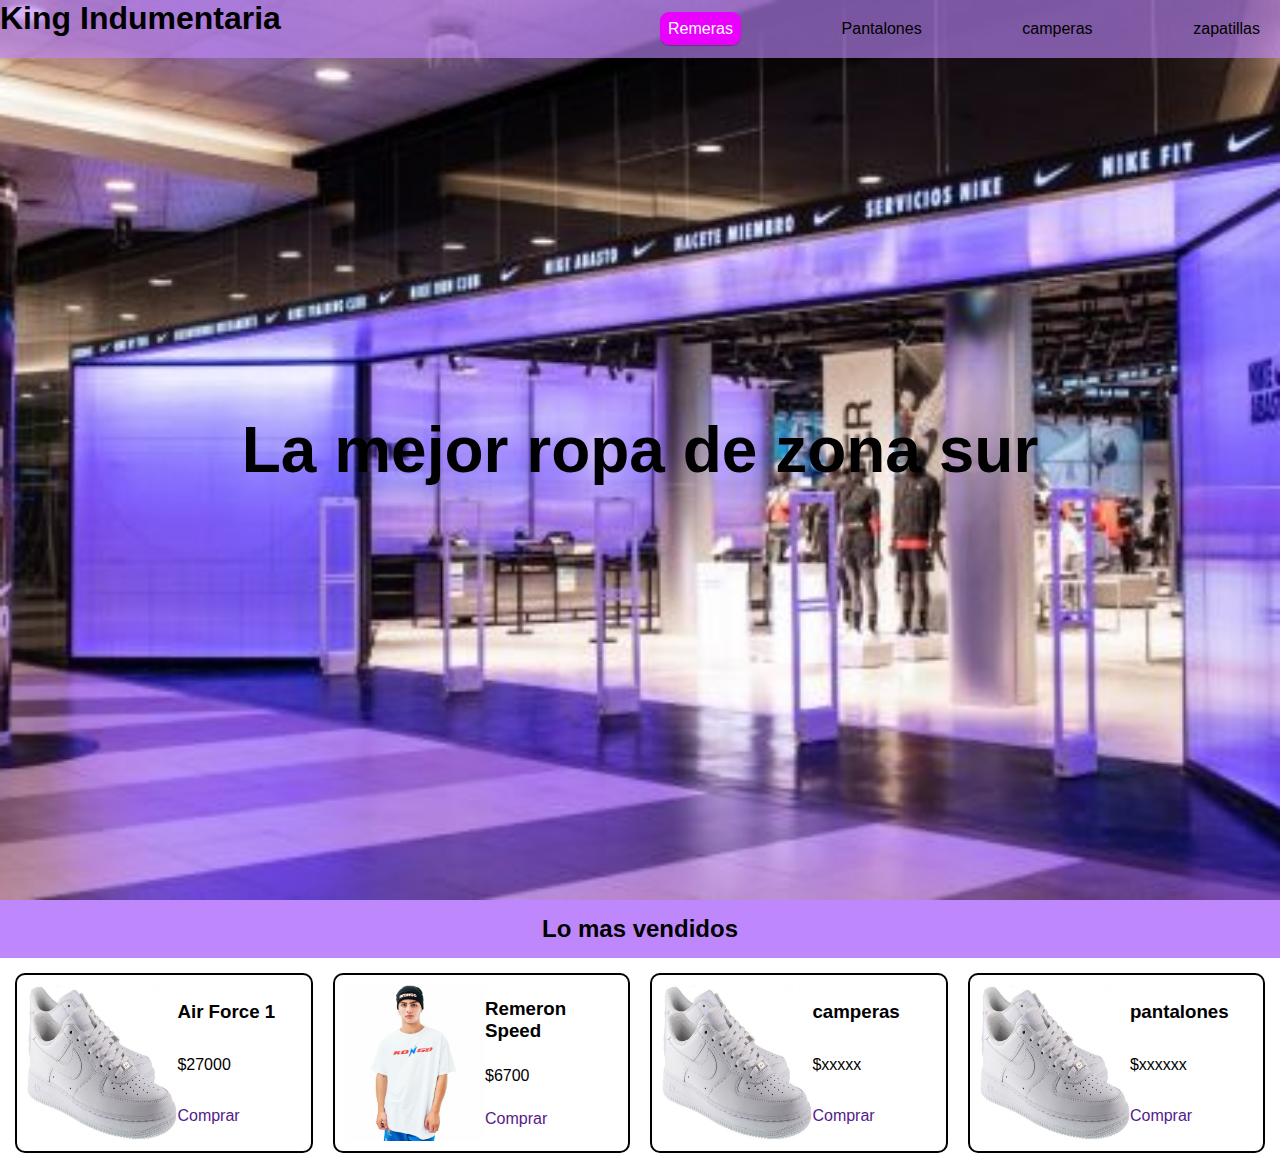
==== index.html @ 805479a5 "primera entrega" ====
<!DOCTYPE html>
<html lang="es">

<head>
    <meta charset="UTF-8">
    <meta http-equiv="X-UA-Compatible" content="IE=edge">
    <meta name="viewport" content="width=device-width, initial-scale=1.0">
    <link rel="stylesheet" href="../css/stiles.css">
    <title>Document</title>
</head>

<body>

    <header class="header">
        <h1 class="header__title"> King Indumentaria</h1>
        <nav class="header__nav">
            <ul>
                <li>
                    <a href="remeras.HTML" class="btnremeras"> Remeras</a>
                </li>
                <li>Pantalones</li>
                <li>camperas</li>
                <li>zapatillas</li>
            </ul>
        </nav>
    </header>

    <main>
        <section class="portada">

            <div class="portada__texto">
                <h1>La mejor ropa de zona sur</h1>
            </div>

        </section>

        <section class="ropa">

            <h2 class="ropa__exito"> Lo mas vendidos</h2>

            <div class="slider">

                <article class="tarjeta">

                    <img src="./ropa/airforce1.jpg" alt="" class="tarjeta__img">

                    <div class="tarjeta__info">

                        <h3 class="tarjeta__nombre"> Air Force 1</h3>

                        <span class="tarjeta__precio"> $27000</span>

                        <a href="" class="btn">Comprar</a>

                    </div>




                </article>

                <article class="tarjeta">

                    <img src="./ropa/kongoremera.jpeg" alt="" class="tarjeta__img">

                    <div class="tarjeta__info">

                        <h3 class="tarjeta__nombre"> Remeron Speed</h3>

                        <span class="tarjeta__precio"> $6700</span>

                        <a href="" class="btn">Comprar</a>

                    </div>




                </article>

                <article class="tarjeta">

                    <img src="./ropa/airforce1.jpg" alt="" class="tarjeta__img">

                    <div class="tarjeta__info">

                        <h3 class="tarjeta__nombre"> camperas</h3>

                        <span class="tarjeta__precio"> $xxxxx</span>

                        <a href="" class="btn">Comprar</a>

                    </div>




                </article>

                <article class="tarjeta">

                    <img src="./ropa/airforce1.jpg" alt="" class="tarjeta__img">

                    <div class="tarjeta__info">

                        <h3 class="tarjeta__nombre"> pantalones</h3>

                        <span class="tarjeta__precio"> $xxxxxx</span>

                        <a href="" class="btn">Comprar</a>

                    </div>




                </article>

            </div>

        </section>


        <section>

        </section>


    </main>

</body>

</html>
---- css/stiles.css ----
* {
    margin: 0;
    padding: 0;
    box-sizing: border-box;
    font-family: 'Segoe UI', Tahoma, Geneva, Verdana, sans-serif;
}

ul {
    list-style: none;
}

a {
    text-decoration: none;
}

/*Header*/

.header {
    background-color: rgba(190, 135, 252, 0.63);
    padding: 10;
    position: absolute;
    top: 0;
    width: 100%;

}

.btnremeras {
    color: white;
    background-color: rgb(234, 0, 255);
    border-radius: 9px;
    padding: 8px 8px;
    text-shadow: 0 1px 0 rgba(255, 255, 255, 0, 3);
    box-shadow: 0 1px 1px rgba(0, 0, 0, 0.3);
}

.btnremeras:hover {
    background-color: rgb(157, 0, 172);
}

.btnremeras:active{
    background-color: rgb(92, 1, 100);
}

.header__title {
    text-align: center;
}

.header__nav ul {
    padding: 20px;
    display: flex;
    justify-content: space-between;


}

@media(min-width:768px) {
    .header {
        display: flex;
        justify-content: space-between;
    }

    .header__nav {
        width: 50%;
    }
}

/* PORTADA */

.portada {
    height: 100vh;
    background-image: url(../ropa/nike.jpg);
    background-position: center;
    background-size: cover;

    display: flex;
    justify-content: center;
    align-items: center;
}

.portada__texto {
    text-align: center;
    font-size: 2rem;
    padding: 15px;
}

/*Mas vendidos*/
.ropa__exito {
    background-color: rgb(190, 135, 252);
    padding: 15px;
    text-align: center;
}

.tarjeta {
    width: 100%;
    border-radius: 10px;
    border: 2px solid black;
    height: 180px;
    padding: 10px;

    display: flex;

}

@media(min-width:768px) {
    .slider {
        padding: 15px;
        display: flex;
        flex-direction: row;
        gap: 20px;
        overflow: auto;
    }

}

.tarjeta__info {
    display: flex;
    flex-direction: column;
    justify-content: space-around;

}

.tarjeta__img {
    width: 55%;
}
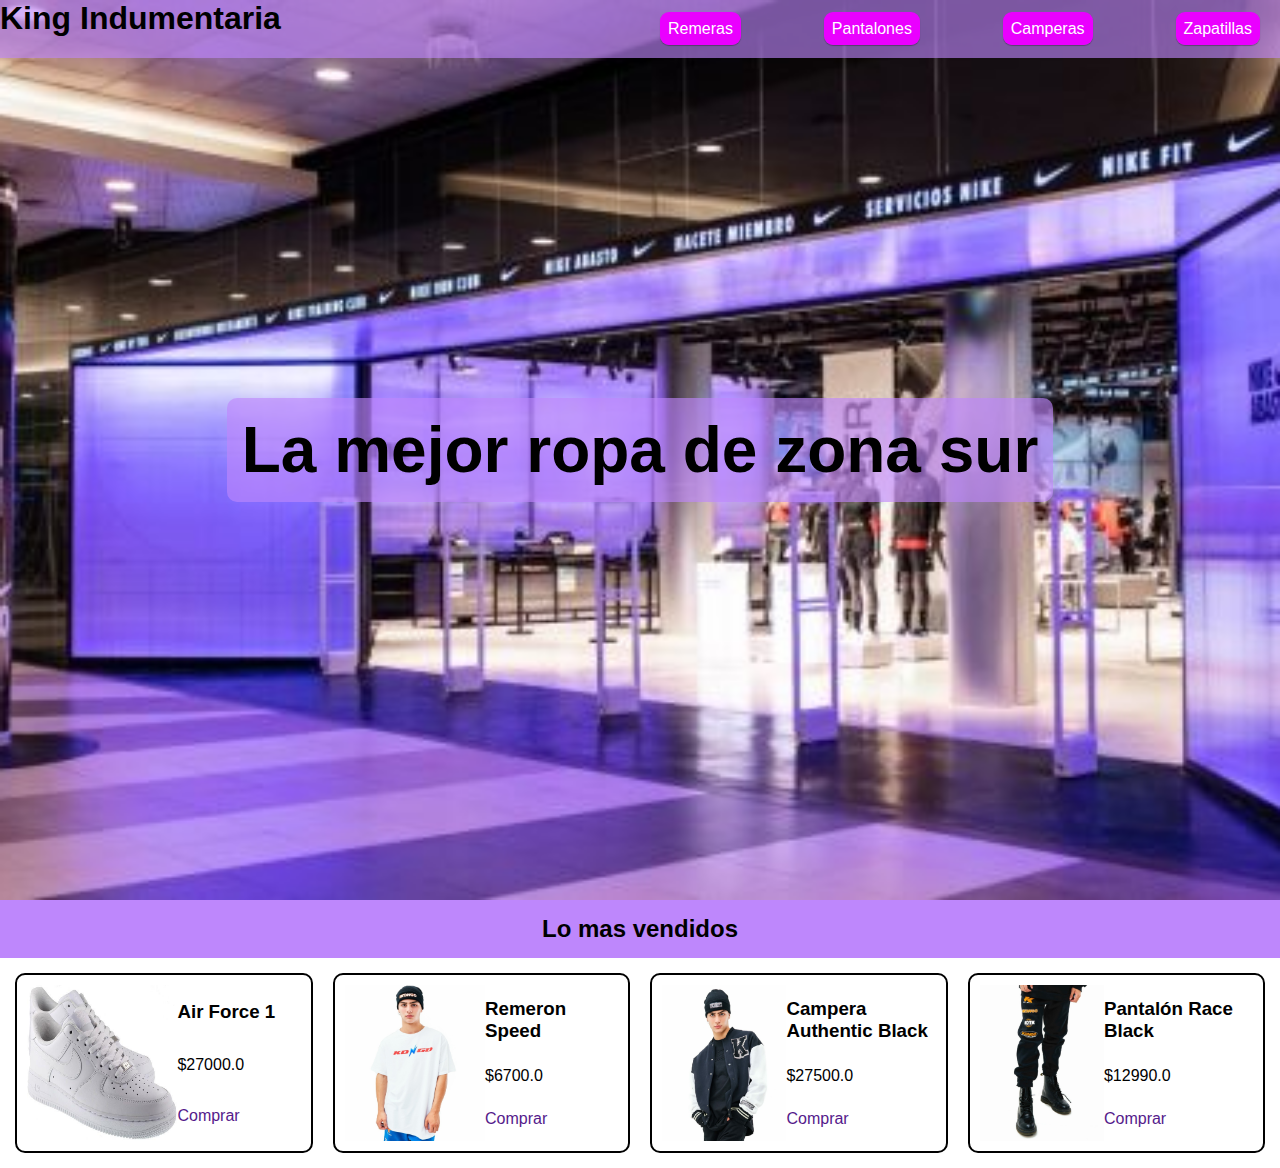
==== commit fe2756bc: "tercera" ====
--- a/index.html
+++ b/index.html
@@ -6,7 +6,7 @@
     <meta http-equiv="X-UA-Compatible" content="IE=edge">
     <meta name="viewport" content="width=device-width, initial-scale=1.0">
     <link rel="stylesheet" href="../css/stiles.css">
-    <title>Document</title>
+    <title>Preentrega3</title>
 </head>
 
 <body>
@@ -18,9 +18,15 @@
                 <li>
                     <a href="remeras.HTML" class="btnremeras"> Remeras</a>
                 </li>
-                <li>Pantalones</li>
-                <li>camperas</li>
-                <li>zapatillas</li>
+                <li>
+                    <a href="pantalones.html" class="btnremeras" >Pantalones</a>
+                </li>
+                <li>
+                    <a href="camperas.html" class="btnremeras"> Camperas</a>
+                </li>
+                <li>
+                    <a href="zapatillas.html" class="btnremeras"> Zapatillas</a>
+                </li>
             </ul>
         </nav>
     </header>
@@ -48,7 +54,7 @@
 
                         <h3 class="tarjeta__nombre"> Air Force 1</h3>
 
-                        <span class="tarjeta__precio"> $27000</span>
+                        <span class="tarjeta__precio"> $27000.0</span>
 
                         <a href="" class="btn">Comprar</a>
 
@@ -67,7 +73,7 @@
 
                         <h3 class="tarjeta__nombre"> Remeron Speed</h3>
 
-                        <span class="tarjeta__precio"> $6700</span>
+                        <span class="tarjeta__precio"> $6700.0</span>
 
                         <a href="" class="btn">Comprar</a>
 
@@ -80,13 +86,13 @@
 
                 <article class="tarjeta">
 
-                    <img src="./ropa/airforce1.jpg" alt="" class="tarjeta__img">
+                    <img src="./ropa/Campera Authentic Black.jpg" alt="" class="tarjeta__img">
 
                     <div class="tarjeta__info">
 
-                        <h3 class="tarjeta__nombre"> camperas</h3>
+                        <h3 class="tarjeta__nombre"> Campera Authentic Black</h3>
 
-                        <span class="tarjeta__precio"> $xxxxx</span>
+                        <span class="tarjeta__precio"> $27500.0</span>
 
                         <a href="" class="btn">Comprar</a>
 
@@ -99,13 +105,13 @@
 
                 <article class="tarjeta">
 
-                    <img src="./ropa/airforce1.jpg" alt="" class="tarjeta__img">
+                    <img src="./ropa/Pantalón Race Black.jpg" alt="" class="tarjeta__img">
 
                     <div class="tarjeta__info">
 
-                        <h3 class="tarjeta__nombre"> pantalones</h3>
+                        <h3 class="tarjeta__nombre"> Pantalón Race Black</h3>
 
-                        <span class="tarjeta__precio"> $xxxxxx</span>
+                        <span class="tarjeta__precio"> $12990.0</span>
 
                         <a href="" class="btn">Comprar</a>
 
--- a/css/stiles.css
+++ b/css/stiles.css
@@ -14,6 +14,10 @@
 }
 
 /*Header*/
+
+.header__title{
+    color: black;
+}
 
 .header {
     background-color: rgba(190, 135, 252, 0.63);
@@ -66,6 +70,9 @@
 
 /* PORTADA */
 
+
+
+
 .portada {
     height: 100vh;
     background-image: url(../ropa/nike.jpg);
@@ -78,9 +85,12 @@
 }
 
 .portada__texto {
+    border-radius: 10px;
     text-align: center;
     font-size: 2rem;
     padding: 15px;
+    background-color: rgba(190, 135, 252, 0.63);
+    
 }
 
 /*Mas vendidos*/
